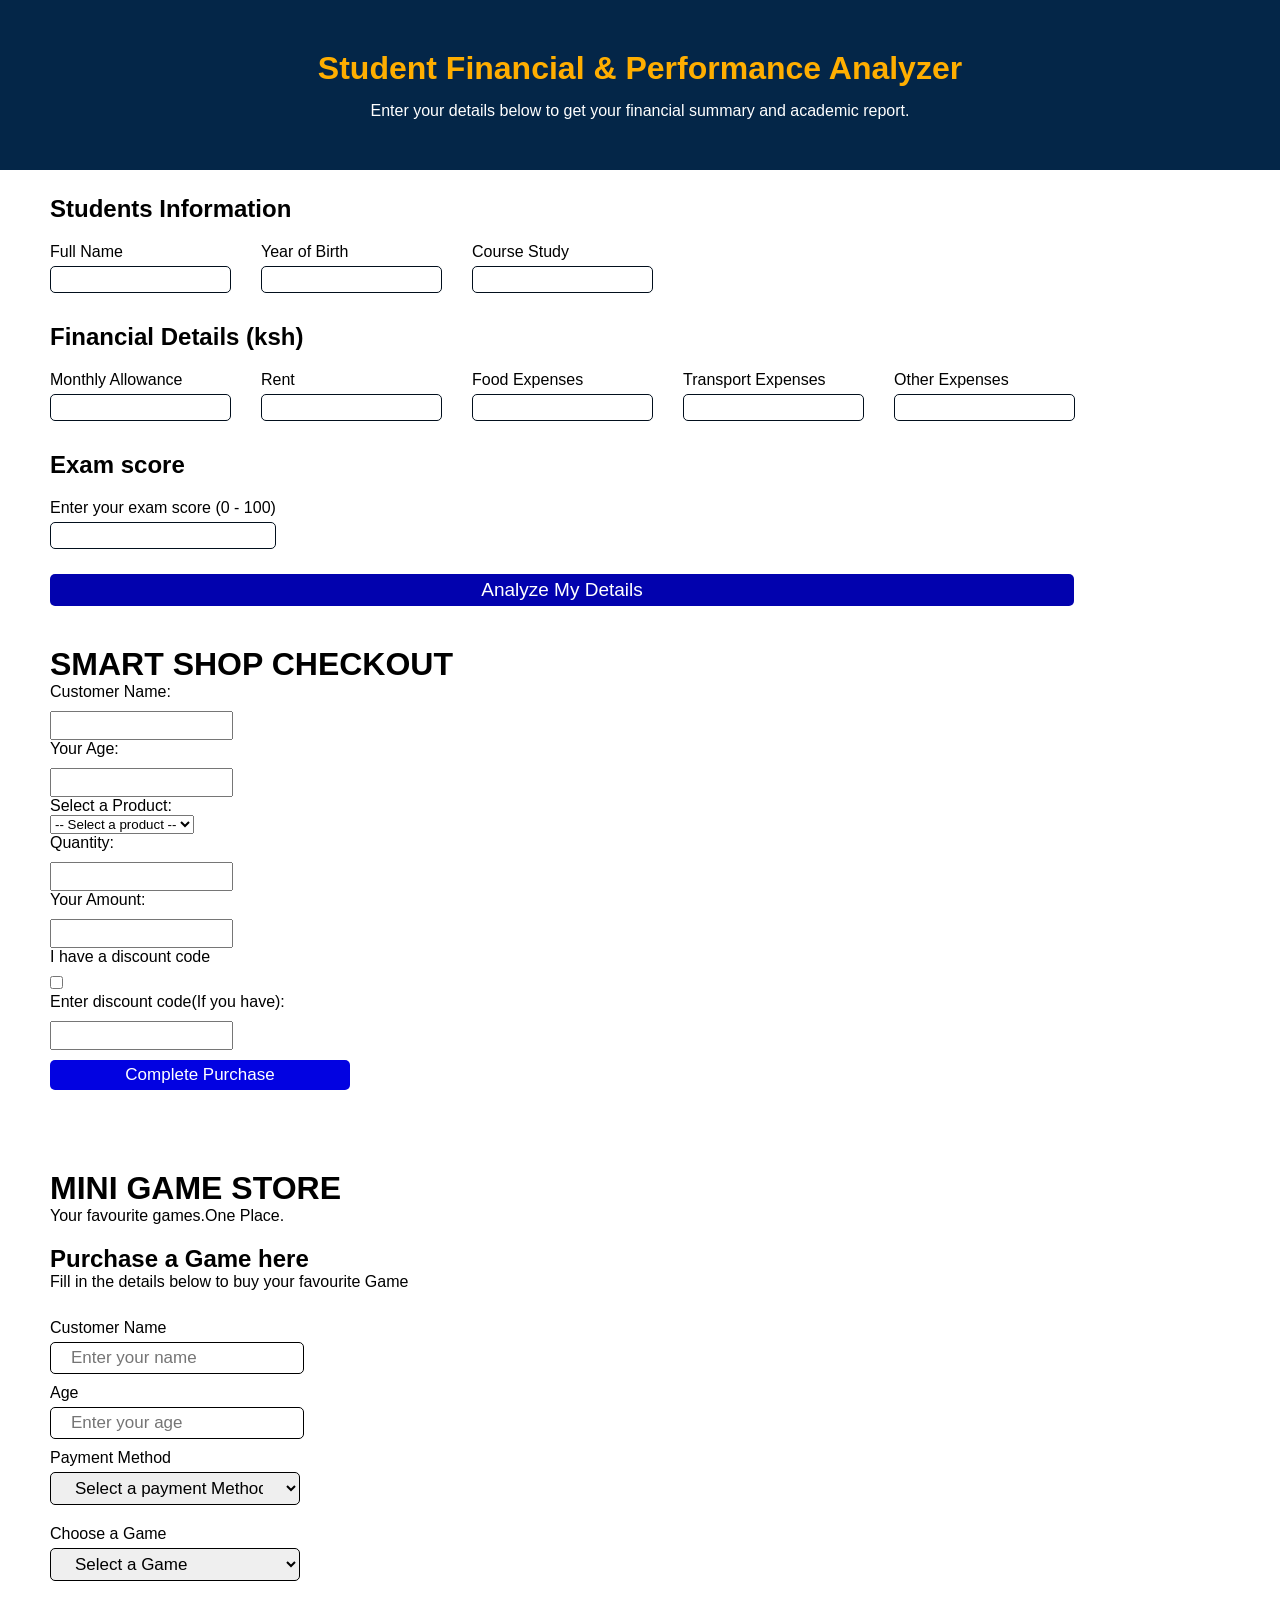
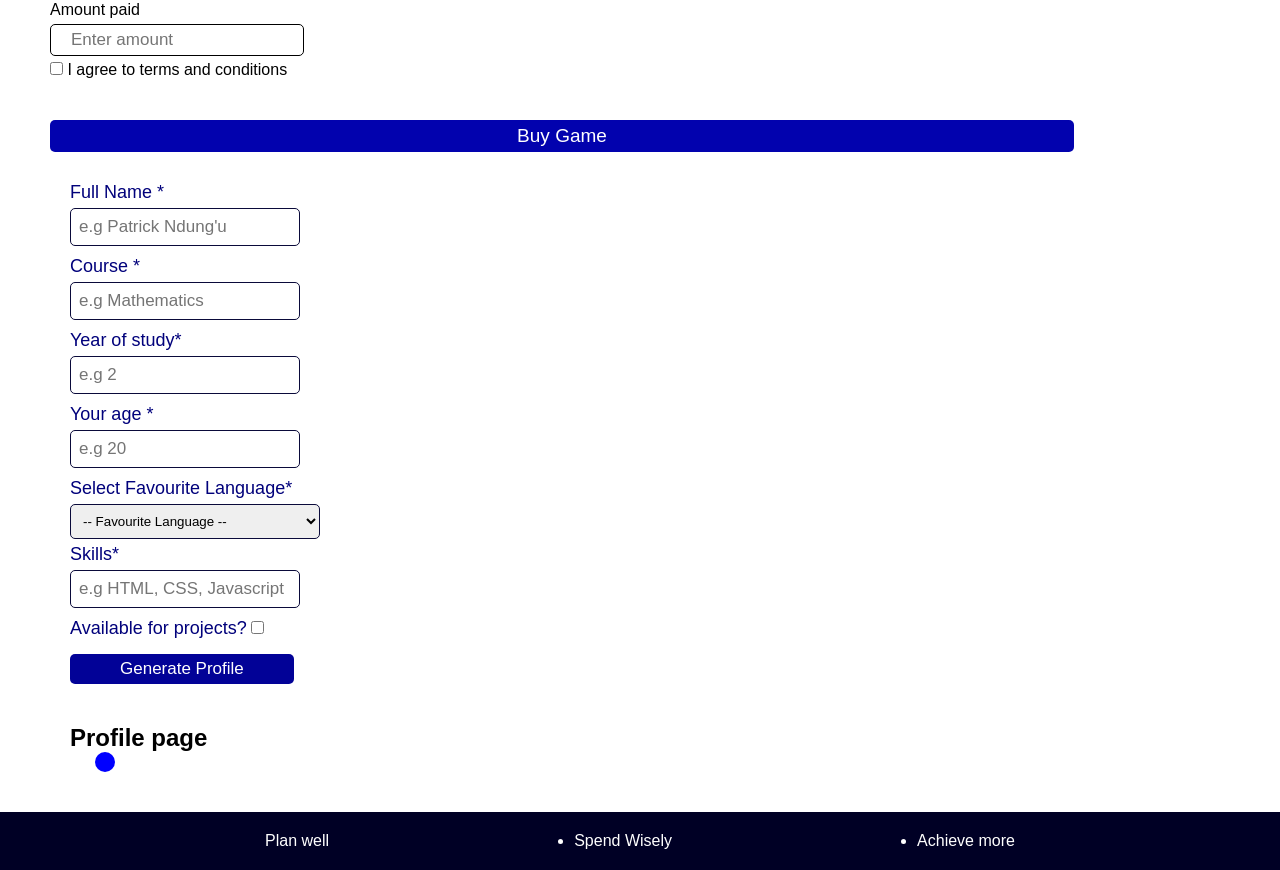
==== trial.html @ 76862f21 "Version 1" ====
<!DOCTYPE html>
<html lang="en">

<head>
  <meta charset="UTF-8">
  <meta name="viewport" content="width=device-width, initial-scale=1.0">
  <title>STUDENT FINANCIAL $ PERFOMANCE CHECKER</title>
  <link rel="stylesheet" href="trial.css">
</head>

<body>

  <!--STUDENT FINANCE ANALYZER  -->
  <header>
    <h1 class="head-text">Student Financial & Performance Analyzer</h1>
    <p class="par">Enter your details below to get your
      financial summary and academic report.
    </p>
  </header>
  <main>
    <div class="students-infor">
      <h2>Students Information</h2>
      <div class="details">
        <div class="input-fields">
          <label class="labels">Full Name</label>
          <input type="text" class="inputs" id="Name">
        </div>
        <div class="input-fields">
          <label class="labels">Year of Birth</label>
          <input type="number" class="inputs" id="age">
        </div>
        <div class="input-fields">
          <label class="labels">Course Study</label>
          <input type="text" class="inputs" id="course">
        </div>
      </div>
    </div>
    <div class="students-infor">
      <h2>Financial Details (ksh)</h2>
      <div class="details">
        <div class="input-fields">
          <label class="labels">Monthly Allowance</label>
          <input type="number" class="inputs" id="monthlyIncome">
        </div>
        <div class="input-fields">
          <label class="labels">Rent</label>
          <input type="number" class="inputs" id="rent">
        </div>
        <div class="input-fields">
          <label class="labels">Food Expenses</label>
          <input type="number" class="inputs" id="food">
        </div>
        <div class="input-fields">
          <label class="labels">Transport Expenses</label>
          <input type="number" class="inputs" id="transport">
        </div>
        <div class="input-fields">
          <label class="labels">Other Expenses</label>
          <input type="number" class="inputs" id="otherExpenses">
        </div>
      </div>
    </div>
    <div class="students-infor">
      <h2>Exam score</h2>
      <div class="details">
        <div class="input-fields">
          <label class="labels">Enter your exam score (0 - 100)</label>
          <input type="number" class="inputs" id="score">
          <p id="invalid"></p>
        </div>
      </div>
    </div>
    <button type="button" id="submitBtn">Analyze My Details</button>
  </main>
  <div class="report" id="reportbar">
    <div class="footer">
      <div class="students-report">
        <h3>Students Report</h3>
        <div class="students-values">
          <label class="h4">Name:</label>
          <p class="report-text" id="students-name"></p>
        </div>
        <div class="students-values">
          <label class="h4">Course:</label>
          <p class="report-text" id="students-course"></p>
        </div>
        <div class="students-values">
          <label class="h4">Age:</label>
          <p class="report-text" id="students-age"></p>
        </div>
        <div class="students-values">
          <label class="h4">Score:</label>
          <p class="report-text" id="students-score"></p>
        </div>
        <div class="students-values">
          <label class="h4">Performance:</label>
          <p class="report-text" id="students-performance"></p>
        </div>

      </div>
      <div class="summary">
        <h4>Financial Summary</h4>
        <div class="students-values">
          <label class="h4">Total Expenses:</label>
          <p class="report-text" id="totalExpenses"></p>
        </div>
        <div class="students-values">
          <label class="h4">Remaining Money:</label>
          <p class="report-text" id="remainingMoney"></p>
        </div>
        <div class="students-values">
          <label class="h4">Spent Money:</label>
          <p class="report-text" id="spentPercentage"></p>
        </div>
      </div>
    </div>
    <div class="finalMessage">
      <h3>Final Message</h3>
      <p id="finalMessage"></p>
    </div>
  </div>

<!-- SMART SHOP CHECKOUT -->

<div class="shop">
  <h1>SMART SHOP CHECKOUT</h1>
  <div class="input">
    <label>Customer Name:</label>
    <input type="text" id="custName"><br>
        <label>Your Age:</label>
    <input type="number" id="custAge"><br>
    <label>Select a Product:</label>
    <select id="products">
      <option value="" >-- Select a product --</option>
      <option value="Keyboard">Keyboard</option>
      <option value="Microphone">Microphone</option>
      <option value="Speaker">Speaker</option>
      <option value="Headphones">Headphones</option>
    </select><br>
    <label>Quantity:</label>
    <input type="number" id="quantity"><br>
    <label>Your Amount:</label>
    <input type="number" id="custAmount"><br>
    <label for="discount">I have a discount code</label>
    <input type="checkbox" id="discount"><br>
    <label>Enter discount code(If you have):</label>
    <input type="number" id="code"><br>
    <p id="errors" ></p id="errors">
    <button id="complete">Complete Purchase</button>
  </div>
</div>

<div class="resultShop">
  <p id="custname"></p>
  <p id="prod"></p>
  <p id="quant"></p>
  <p id="unitprice"></p>
  <p id="subtotal"></p>
  <p id="disc"></p>
  <p id="total"></p>
  <p id="paym"></p>
  <p id="balance"></p>
  <p id="status"></p>
</div>

<!-- MINI GAME APP -->
  <div class="games">
    <h1>MINI GAME STORE</h1>
    <P>Your favourite games.One Place.</P>
  </div>
  <div class="text-game">
    <h2>Purchase a Game here</h2>
    <p>Fill in the details below to buy your favourite Game</p><br>

    <label>Customer Name</label>
    <input type="text" placeholder="Enter your name" id="customersName">
    <p id="emptyName"></p>
    <label>Age</label>
    <input placeholder="Enter your age" id="customersAge">
    <p id="emptyName1"></p>
    <label>Payment Method</label>
    <select id="payment">
      <option value="">Select a payment Method</option>
      <option value="Mpesa">Mpesa</option>
      <option value="Bank">Bank</option>
    </select>
    <p id="emptyName3"></p>
    <label>Choose a Game</label>
    <select id="games">
      <option value="">Select a Game</option>
      <option class="fifa" value="Fifa">Fifa</option>
      <option value="Minecraft">Minecraft</option>
      <option value="Gta">Gta</option>
      <option value="Fortnite">Fortnite</option>
    </select>
    <p id="emptyName4"></p>
    <label>Amount paid</label>
    <input type="text" placeholder="Enter amount" id="customersAmount">
    <p id="emptyName5"></p>
    <input type="checkbox" id="terms" class="not-block">
    <label class="not-block">I agree to terms and conditions</label>
    <p id="warning"></p>
  </div>
  <button type="button" id="buyGame">Buy Game</button>



  <div class="gameSummary">
    <h2>Purchase Summary</h2>
    <h3 id="approval">Purchase Approved!</h3>
    <table>
      <tr>
        <td>Customers name:</td>
        <td id="buyerName"></td>

      </tr>
      <tr>
        <td>Age:</td>
        <td id="buyerAge"></td>
      </tr>
      <tr>
        <td>Game:</td>
        <td id="buyerGame"></td>
      </tr>
      <tr>
        <td>Price:</td>
        <td id="buyerPrice"></td>
      </tr>
      <tr>
        <td>Payment Method:</td>
        <td id="buyerPayment"></td>
      </tr>
      <tr>
        <td>Amount Paid:</td>
        <td id="buyerpaid"></td>
      </tr>
      <tr>
        <td>Balance:</td>
        <td id="buyerBalance"></td>
      </tr>
    </table>
    <p>Thank You for your purchase.</p>
  </div>

  <div class="profile">
    <label >Full Name *</label>
    <input type="text" placeholder="e.g Patrick Ndung'u" id="studentsName">
    <label >Course *</label>
    <input type="text" placeholder="e.g Mathematics" id="studentsCourse">
    <label >Year of study*</label>
    <input type="number" placeholder="e.g 2" id="studentsYear">
    <label >Your age *</label>
    <input type="number" placeholder="e.g 20" id="studentsAge">
    <label>Select Favourite Language*</label>
    <select id="favourite">
      <option value=""> -- Favourite Language --</option>
      <option value="Python"> Python</option>
      <option value="Javascript"> Javascript</option>
      <option value="PHP"> PHP</option>
      <option value="Java"> Java</option>
    </select>
    <label>Skills*</label>
    <input type="text" placeholder="e.g HTML, CSS, Javascript" id="skills">
    <label for="checkbox" id="checklabel">Available for projects?</label>
    <input type="checkbox" id="checkbox">
    <button id="profile">Generate Profile</button>
  </div>

  <div class="myprofile">
    <h2 class="h2">Profile page</h2>
    <p class="dp"></p>
    <p id="myNames"></p>
    <p id="myCourse"></p>
    <p id="myStudy"></p>
    <p id="myAge"></p>
    <p id="myLanguage"></p>
    <p id="mySkills"></p>
    <p id="Ready"></p>
  </div>


  <footer>
    <ul>
      <li class="no-dot">Plan well</li>
      <li>Spend Wisely</li>
      <li>Achieve more</li>
    </ul>
  </footer>
  <script src="trial.js"></script>
</body>

</html>
---- trial.css ----
* {
  margin: 0;
  padding: 0;
  box-sizing: border-box;
}

body {
  font-family: Verdana, Geneva, Tahoma, sans-serif;
}

header {
  background-color: rgb(4, 38, 72);
  padding: 50px;
  text-align: center;
}

header .head-text {
  color: rgb(255, 174, 0);
  text-align: center;
  margin-bottom: 15px;
}

header .par {
  color: white;
}

.students-infor {
  padding: 25px 0 5px 0;
  margin-left: 50px;
  margin-bottom: 0;
}

.students-infor h2 {
  margin-bottom: 20px;
}

.labels {
  display: block;
  margin-bottom: 5px;
}

.inputs {
  padding: 5px;
  border-radius: 5px;
  border: 1px solid rgb(2, 15, 29);
}

.details {
  display: flex;
  gap: 30px;
  flex-wrap: wrap;
}

.details #score {
  width: 100%;
}

#submitBtn {
  color: white;
  background-color: rgb(2, 2, 174);
  border: none;
  border-radius: 5px;
  width: 80%;
  padding: 5px;
  font-size: 19px;
  text-align: center;
  margin: 20px 50px;
}

#submitBtn:hover {
  background-color: rgba(3, 3, 221, 0.924);
  transition: 1s;
}

.students-report h3 {
  color: green;
  margin-bottom: 20px;
}

.students-values {
  display: grid;
  grid-template-columns: repeat(auto-fit, minmax(10px, 1fr));
  gap: 50px;
}

.students-values {
  margin-bottom: 10px;
}

.summary {
  background-color: rgb(189, 252, 189);
  padding: 10px;
  border-radius: 10px;
  margin-right: 30px;
  margin-top: 70px;
  width: 40%;
}

.summary h4 {
  color: green;
  margin-bottom: 10px;
}

.summary .students-values {
  display: grid;
  grid-template-columns: repeat(auto-fit, minmax(10px, 1fr));
  gap: 5px;
  color: green;
}

.report {
  border: 1px solid rgb(0, 93, 0);
  margin: 10px 50px;
  padding: 15px;
  width: 80%;
  display: none;
}

.finalMessage {
  background-color: rgb(189, 252, 189);
  margin-top: 20px;
  padding: 20px;
  border-radius: 10px;
}

.finalMessage h3 {
  color: green;
  margin-left: 40px;
}

#finalMessage {
  color: green;
  margin-top: 10px;
  margin-left: 40px;
}

.footer {
  display: flex;
  justify-content: space-between;
}

footer {
  background-color: rgb(0, 0, 37);
  padding: 20px;
  margin-top: 40px;
}

footer ul {
  display: flex;
  justify-content: space-evenly;
}

footer ul li {
  color: white;
}

footer ul .no-dot {
  list-style: none;
}

/* shop checkout */
.shop{
  margin: 20px 50px;
}
.shop button{
  color: white;
  background-color: rgb(2, 2, 225);
  padding: 5px 20px;
  margin-top: 10px;
  border-radius: 5px;
  border: none;
  font-size: 17px;
  width: 300px;
}
.shop button:hover{
  cursor: pointer;
}
.shop label{
  margin-right: 20px;
  display: block;
}
.shop input{
  margin-top: 10px;
  padding: 5px;
}
.resultShop{
  margin-left: 50px;
}
.resultShop p{
  color: orangered;
  padding-top: 5px;
  font-size: 18px;
}


.games {
  margin-top: 10px;
  margin-bottom: 20px;
  margin-left: 50px;
}

.text-game {
  margin-top: 10px;
  margin-bottom: 20px;
  margin-left: 50px;
}

.text-game label {
  display: block;
  margin-bottom: 5px;
  margin-top: 10px;
}

.text-game input {
  display: block;
  margin-bottom: 5px;
  padding: 5px 20px;
  border-radius: 5px;
  border: 1px solid;
  font-size: 17px;
}

#games {
  width: 250px;
  padding: 5px 20px;
  border-radius: 5px;
  border: 1px solid;
  font-size: 17px;
  margin-bottom: 10px;
}

#payment {
  width: 250px;
  padding: 5px 20px;
  border-radius: 5px;
  border: 1px solid;
  font-size: 17px;
  margin-bottom: 10px;
}

#payment option {
  background-color: rgb(33, 33, 107);
  padding: 20px;
  color: white;
}

.text-game .not-block {
  display: inline;
}

#buyGame {
  color: white;
  background-color: rgb(2, 2, 174);
  border: none;
  border-radius: 5px;
  width: 80%;
  padding: 5px;
  font-size: 19px;
  text-align: center;
  margin: 20px 50px;
}

#buyGame:hover {
  background-color: rgba(3, 3, 221, 0.924);
  transition: 1s;
}

.gameSummary {
  margin: 30px;
  display: none;
}

.gameSummary h2 {
  margin-bottom: 10px;
  color: rgb(57, 95, 0);
}

.gameSummary #approval {
  margin-bottom: 10px;
  color: green;
}

.gameSummary p {
  color: rgb(0, 5, 141);
  margin-bottom: 5px;
}

.gameSummary table {
  border: 1px solid rgb(1, 72, 1);
}

.gameSummary table tr td {
  border: 2px solid;
  padding: 5px 40px;
}

#games option {
  background-color: rgb(20, 20, 73);
  color: white;
}

#Name:visited {
  background-color: red;
}
.profile{
  margin: 10px 70px;
}
.profile label {
  display: block;
  color: rgb(1, 1, 123);
  font-size: 18px;
  margin-bottom: 5px;
  margin-top: 5px;
}

.profile input {
  display: block;
  padding: 8px;
  font-size: 17px;
  border: 1px solid rgb(10, 10, 58);
  border-radius: 5px;
  margin-bottom: 10px;
  color:  rgb(1, 1, 123);
}

.profile select {
  padding: 8px;
  width: 250px;
  border: 1px solid rgb(10, 10, 58);
  border-radius: 5px;
}
.profile select option{
  font-size: 18px;
  color: rgb(1, 1, 123);
  background-color: rgba(170, 170, 207, 0.297);
}
.profile #profile{
  padding: 5px 50px;
  background-color: rgb(2, 2, 151);
  color: white;
  font-size: 17px;
  border-radius: 5px;
  border: none;
  display: block;
  margin-top: 10px;
}
.profile #profile:hover{
  cursor: pointer;
  background-color: blue;
  transition: 1s;
}
#checklabel{
  display: inline;
}
#checkbox{
  display: inline;
}
.myprofile{
  margin-left: 70px;
  margin-top: 40px;
}
.myprofile .dp{
  width: 70px;
  background-color: blue;
  padding: 10px;
  clip-path: circle();
  text-align: center;
  font-size: 55px;
  color: gold;
}
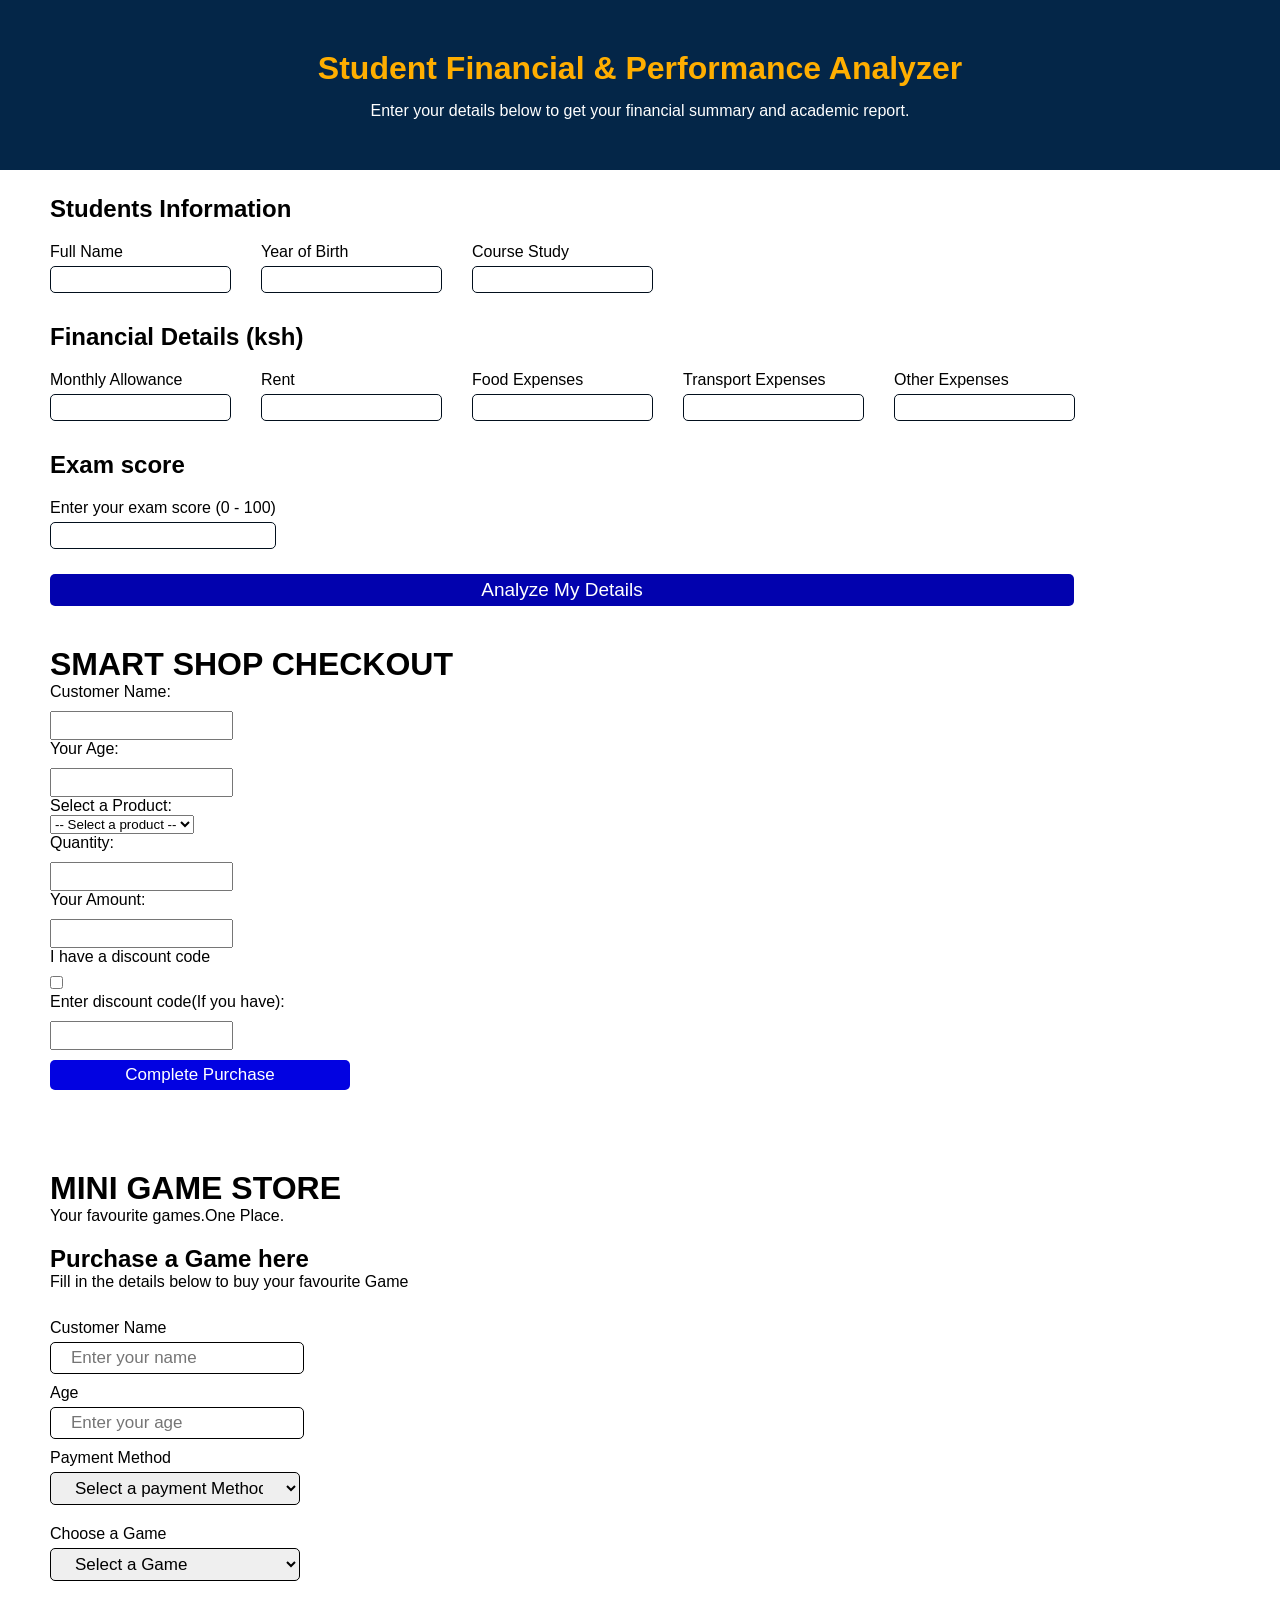
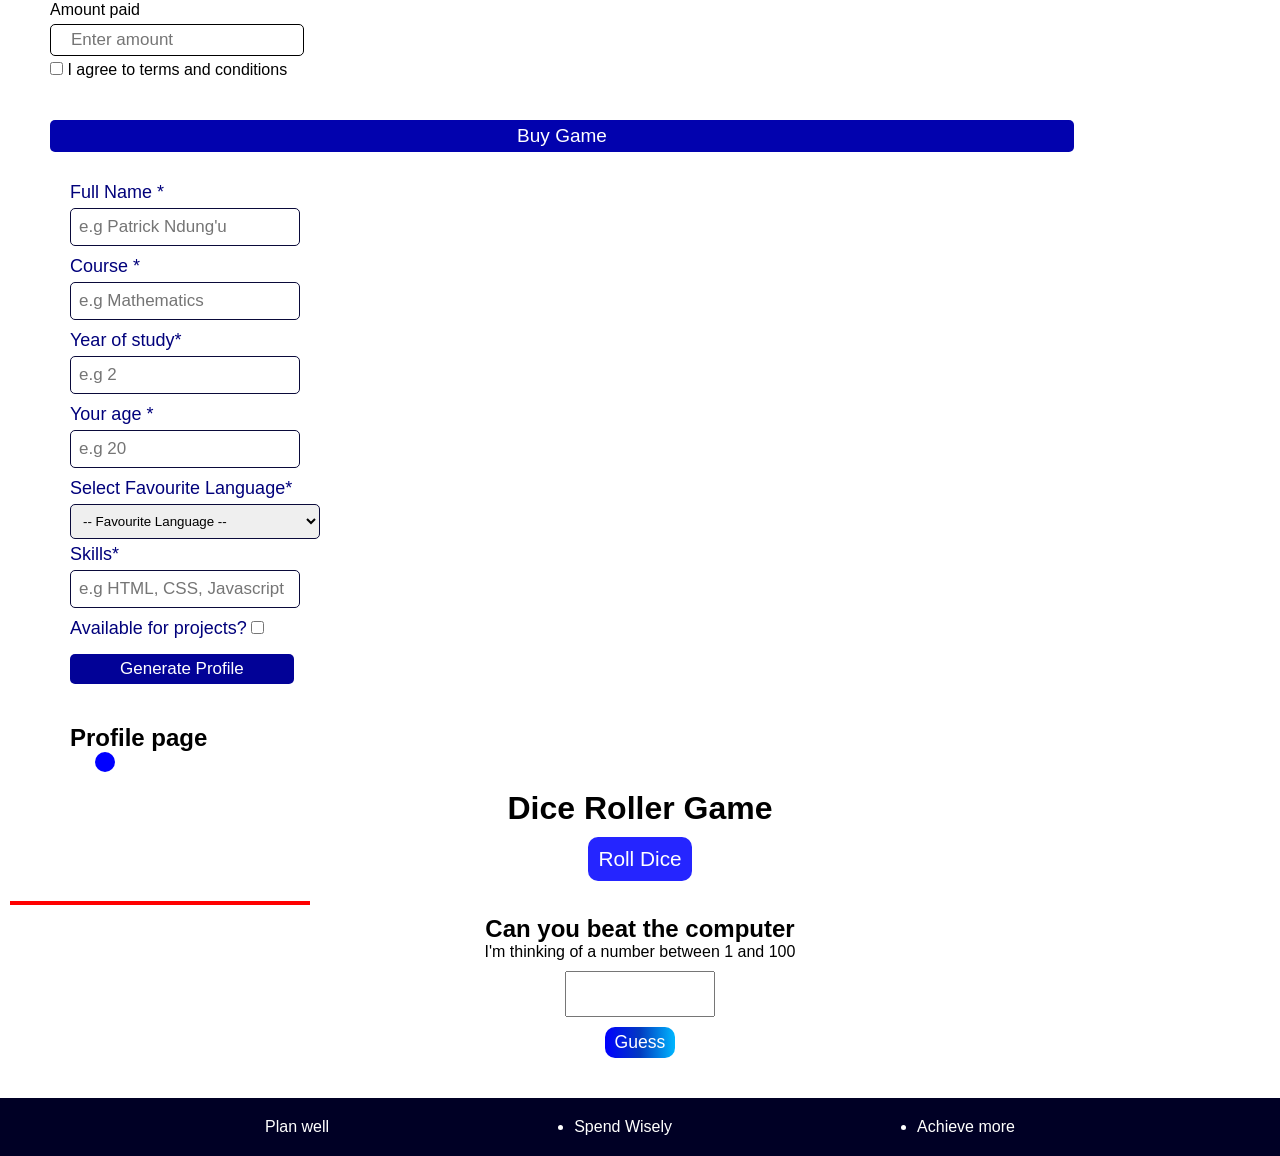
==== commit fe5c543b: "version 3" ====
--- a/trial.html
+++ b/trial.html
@@ -120,50 +120,50 @@
     </div>
   </div>
 
-<!-- SMART SHOP CHECKOUT -->
-
-<div class="shop">
-  <h1>SMART SHOP CHECKOUT</h1>
-  <div class="input">
-    <label>Customer Name:</label>
-    <input type="text" id="custName"><br>
-        <label>Your Age:</label>
-    <input type="number" id="custAge"><br>
-    <label>Select a Product:</label>
-    <select id="products">
-      <option value="" >-- Select a product --</option>
-      <option value="Keyboard">Keyboard</option>
-      <option value="Microphone">Microphone</option>
-      <option value="Speaker">Speaker</option>
-      <option value="Headphones">Headphones</option>
-    </select><br>
-    <label>Quantity:</label>
-    <input type="number" id="quantity"><br>
-    <label>Your Amount:</label>
-    <input type="number" id="custAmount"><br>
-    <label for="discount">I have a discount code</label>
-    <input type="checkbox" id="discount"><br>
-    <label>Enter discount code(If you have):</label>
-    <input type="number" id="code"><br>
-    <p id="errors" ></p id="errors">
-    <button id="complete">Complete Purchase</button>
-  </div>
-</div>
-
-<div class="resultShop">
-  <p id="custname"></p>
-  <p id="prod"></p>
-  <p id="quant"></p>
-  <p id="unitprice"></p>
-  <p id="subtotal"></p>
-  <p id="disc"></p>
-  <p id="total"></p>
-  <p id="paym"></p>
-  <p id="balance"></p>
-  <p id="status"></p>
-</div>
-
-<!-- MINI GAME APP -->
+  <!-- SMART SHOP CHECKOUT -->
+
+  <div class="shop">
+    <h1>SMART SHOP CHECKOUT</h1>
+    <div class="input">
+      <label>Customer Name:</label>
+      <input type="text" id="custName"><br>
+      <label>Your Age:</label>
+      <input type="number" id="custAge"><br>
+      <label>Select a Product:</label>
+      <select id="products">
+        <option value="">-- Select a product --</option>
+        <option value="Keyboard">Keyboard</option>
+        <option value="Microphone">Microphone</option>
+        <option value="Speaker">Speaker</option>
+        <option value="Headphones">Headphones</option>
+      </select><br>
+      <label>Quantity:</label>
+      <input type="number" id="quantity"><br>
+      <label>Your Amount:</label>
+      <input type="number" id="custAmount"><br>
+      <label for="discount">I have a discount code</label>
+      <input type="checkbox" id="discount"><br>
+      <label>Enter discount code(If you have):</label>
+      <input type="number" id="code"><br>
+      <p id="errors"></p id="errors">
+      <button id="complete">Complete Purchase</button>
+    </div>
+  </div>
+
+  <div class="resultShop">
+    <p id="custname"></p>
+    <p id="prod"></p>
+    <p id="quant"></p>
+    <p id="unitprice"></p>
+    <p id="subtotal"></p>
+    <p id="disc"></p>
+    <p id="total"></p>
+    <p id="paym"></p>
+    <p id="balance"></p>
+    <p id="status"></p>
+  </div>
+
+  <!-- MINI GAME APP -->
   <div class="games">
     <h1>MINI GAME STORE</h1>
     <P>Your favourite games.One Place.</P>
@@ -243,13 +243,13 @@
   </div>
 
   <div class="profile">
-    <label >Full Name *</label>
+    <label>Full Name *</label>
     <input type="text" placeholder="e.g Patrick Ndung'u" id="studentsName">
-    <label >Course *</label>
+    <label>Course *</label>
     <input type="text" placeholder="e.g Mathematics" id="studentsCourse">
-    <label >Year of study*</label>
+    <label>Year of study*</label>
     <input type="number" placeholder="e.g 2" id="studentsYear">
-    <label >Your age *</label>
+    <label>Your age *</label>
     <input type="number" placeholder="e.g 20" id="studentsAge">
     <label>Select Favourite Language*</label>
     <select id="favourite">
@@ -276,8 +276,33 @@
     <p id="myLanguage"></p>
     <p id="mySkills"></p>
     <p id="Ready"></p>
-  </div>
-
+  </div><br>
+
+  <!-- DICE ROLLER -->
+  <div id="container">
+    <h1>Dice Roller Game</h1>
+    <button type="button" onclick="diceRoller()">Roll Dice</button>
+    <div id="diceResult"></div>
+    <div class="flex-images">
+      <div id="diceImages">
+
+      </div>
+    </div>
+    <p id="score1"></p>
+    <p id="score2"></p>
+    <p id="winner"></p>
+
+  </div>
+  <div class="number-guess">
+    <h2>Can you beat the computer</h2>
+    <p>I'm thinking of a number between 1 and 100</p>
+
+    <input type="number" id="secret" ><br>
+    <button class="guess" onclick="numbGuess()">Guess</button>
+    <h2 id="attempts"></h2>
+    <p id="guessMessage"></p>
+
+  </div>
 
   <footer>
     <ul>
--- a/trial.css
+++ b/trial.css
@@ -368,3 +368,55 @@
   font-size: 55px;
   color: gold;
 }
+#container{
+  text-align: center;
+}
+#container button{
+  font-size: 1.3em;
+  background-color: hsla(240, 100%, 50%, 0.855);
+  border-radius: 10px;
+  border: none;
+  padding: 10px;
+  color: white;
+  margin: 10px 0;
+}
+#container button:hover{
+  background-color: hsl(240, 96%, 53%);
+}
+#container button:active{
+  background-color: hsl(240, 100%, 70%);
+}
+#diceImages img{
+  width: 100px;
+  height: 100px;
+  border-radius: 50px;
+  margin: 20px;
+}
+#diceImages{
+  display: flex;
+  border: 2px solid red;
+  justify-content: space-evenly;
+  margin: 10px;
+  width: 300px;
+  justify-self: center;
+}
+.number-guess{
+  text-align: center;
+}
+#secret{
+  width: 150px;
+  font-size: 1.2em;
+  padding: 10px 30px;
+  margin: 10px 0;
+}
+.guess{
+  padding: 5px 10px;
+  background: linear-gradient(to right,blue,rgb(2, 59, 192), rgb(0, 183, 255));
+  border: none;
+  border-radius: 10px;
+  font-size: 1.1em;
+  color: white;
+}
+.guess:active{
+  background: linear-gradient(to right,rgb(0, 115, 255),rgb(4, 79, 255), rgb(0, 229, 255)) ;
+}
